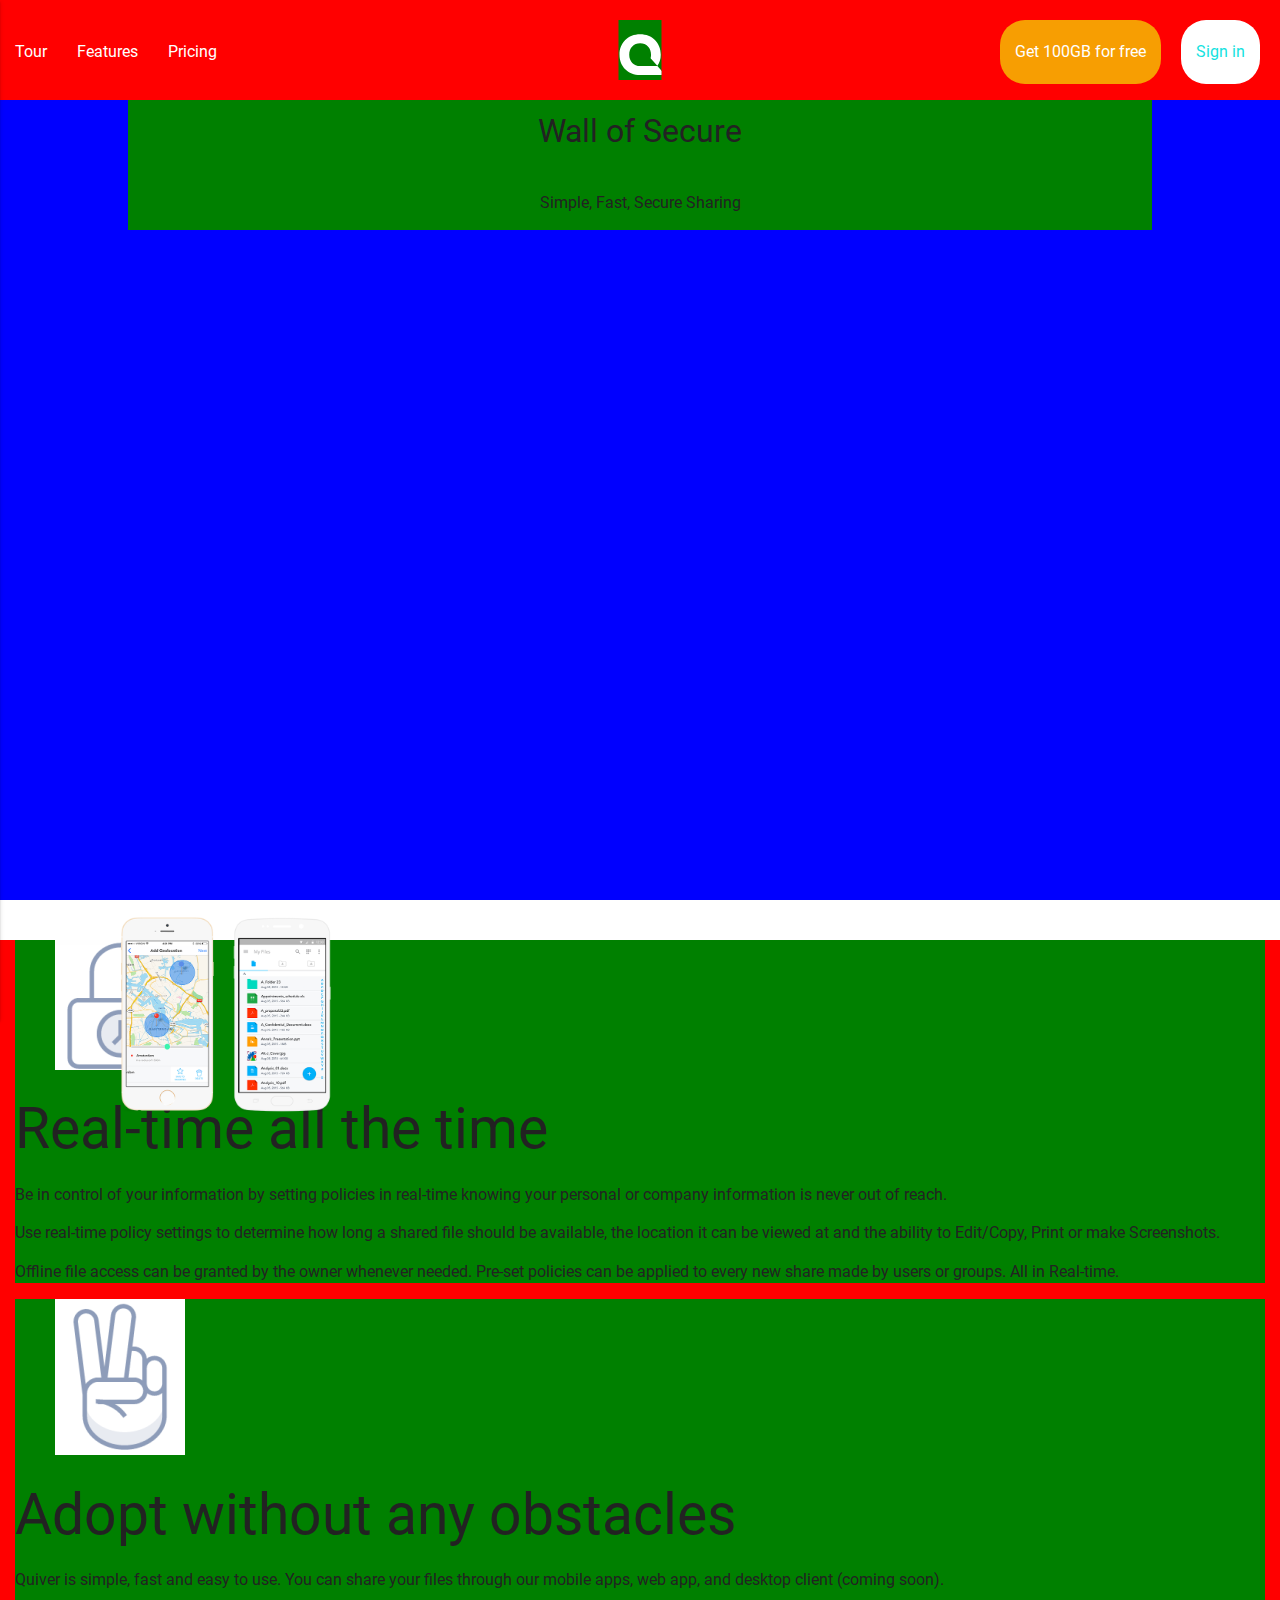
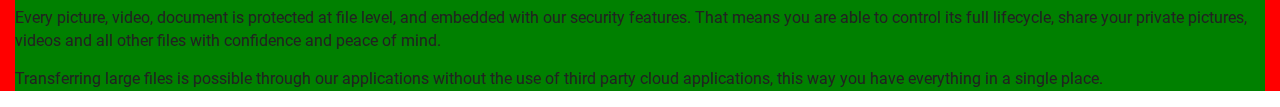
==== features.html @ 8ca989de "add all images in features" ====
<!doctype html>
<html class="no-js" lang="fr">
    <head>
        <meta charset="utf-8">
        <meta http-equiv="x-ua-compatible" content="ie=edge">
        <title></title>
        <meta name="description" content="">
        <meta name="viewport" content="width=device-width, initial-scale=1">
        <link href="http://fonts.googleapis.com/icon?family=Material+Icons" rel="stylesheet">
        <link rel="apple-touch-icon" href="apple-touch-icon.png">
        <!-- Place favicon.ico in the root directory -->
        <link rel="stylesheet" href="css/normalize.css">
        <link rel="stylesheet" href="css/materialize.css">
        <link rel="stylesheet" href="css/main.css">
        <script src="js/vendor/modernizr-2.8.3.min.js"></script>
    </head>
    <body>


      <!-- ~~~~~~~~~~~~~~~ HEADER ~~~~~~~~~~~~~~~ -->
  <header>
      <nav class="nav-extended">
        <div class="divnavheader nav-wrapper">
          <a href="#" data-activates="mobile-demo" class="button-collapse"><i class="burgernav material-icons">menu</i></a>
          <ul id="nav-mobile" class="left hide-on-med-and-down">
            <li><a class="headernavtext" href="sass.html">Tour</a></li>
            <li><a class="headernavtext" href="features.html">Features</a></li>
            <li><a class="headernavtext" href="collapsible.html">Pricing</a></li>
          </ul>

          <a href="#" class="logoheadernav brand-logo center">
            <div class="containersvglogo">
          <svg class="id-shape" width="166" height="44" viewBox="0 0 166 44" aria-labelledby="aria-title">
          <title class="id-title hide" id="aria-title">Quiver</title>
          <path id="id-txt" d="M85.481 6.266c0 2.912-2.293 5.208-5.228 5.208 -2.964 0-5.229-2.296-5.229-5.208C75.024 3.297 77.289 1 80.253 1 83.188 1 85.481 3.297 85.481 6.266zM58.762 43c-7.325 0-13.253-3.893-13.253-12.518V14.799h8.752v14.927c0 3.472 1.901 5.096 4.501 5.096 2.601 0 4.502-1.624 4.502-5.096V14.799h8.723v15.71C71.986 39.107 66.059 43 58.762 43zM75.759 42.272V14.799h8.751v27.472H75.759zM97.034 42.272L86.409 14.799h9.534l6.123 17.923 6.178-17.923h9.255l-10.485 27.472H97.034zM143.837 28.522c0 0.896-0.057 2.128-0.168 2.716h-18.593c0.754 3.025 2.851 4.397 5.872 4.397 2.041 0 4.221-0.84 5.983-2.408l5.648 5.265C139.698 41.376 135.616 43 130.5 43c-8.611 0-14.455-5.741-14.455-14.311 0-8.625 5.703-14.646 14.064-14.646C138.244 14.044 143.837 19.924 143.837 28.522zM125.103 25.693h9.981c-0.698-2.772-2.377-4.201-4.949-4.201C127.424 21.492 125.774 22.977 125.103 25.693zM165 14.463l-0.811 8.737c-1.201-0.42-2.823-0.728-4.39-0.728 -3.132 0-5.004 1.512-5.004 4.957v14.842h-8.752V14.799h8.388v3.165c1.593-2.689 4.109-3.92 7.493-3.92C163.239 14.044 164.33 14.268 165 14.463z"></path>
          <path id="id-q" d="M46.695 43c0 0-20.923 0-25.061 0C9.555 43 1 34.402 1 22.668 1 10.935 9.555 2.337 21.633 2.337c12.079 0 20.635 8.598 20.635 20.331 0 4.379-1.249 8.036-3.441 11.164l-6.73-7.697c0.284-1.104 0.442-2.26 0.442-3.467 0-6.721-4.529-11.37-10.905-11.37 -6.374 0-10.904 4.649-10.904 11.37 0 6.721 4.53 11.37 10.904 11.37 0.082 0 0.161-0.005 0.243-0.007l17.027-0.022L46.695 43z"></path>
        </svg>
      </div>
      </a>

          <ul id="nav-mobile" class="right hide-on-med-and-down">
            <li><a href="sass.html" class="getgb">Get 100GB for free</a></li>
            <li><a href="badges.html" class="signin headernavtext">Sign in</a></li>
          </ul>

          <ul class="side-nav" id="mobile-demo">
            <li><a href="sass.html">Tour</a></li>
            <li><a href="badges.html">Features</a></li>
            <li><a href="collapsible.html">Pricing</a></li>
          </ul>
        </div>

      </nav>
</header>
      <!-- ~~~~~~~~~~~~~~~END OF HEADER ~~~~~~~~~ -->



      <!-- ~~~~~~~~~~~~~~~SECTION ANIM IMAGES ~~~~~~~~~ -->
      <section class="featuresimgslide">
        <article class="featurestexth1">
          <h1>Wall of Secure</h1>
          <p>Simple, Fast, Secure Sharing</p>
        </article>
        <figure class="mobile1">
          <img src="img/mobile1.png" alt="mobile">
        </figure>

        <figure class="mobile2">
          <img src="img/mobile2.png" alt="mobile">
        </figure>

        <figure class="pc">
          <img src="img/pc.png" alt="computer">
        </figure>
      </section>

      <!-- ~~~~~~~~~~~~END SECTION ANIM IMAGES ~~~~~~~~~ -->

      <!-- ~~~~~~~~~~~~ SECOND CONTAINER ~~~~~~~~~ -->
      <section class="secondcontainer">

        <article class="secondcontainerarticle">
          <figure>
            <img src="img/cadenas.png" alt="un cadenas">
          </figure>
          <h2> Real-time all the time</h2>
          <p>Be in control of your information by setting policies in real-time knowing your personal or company information is never out of reach.</p>
          <p>Use real-time policy settings to determine how long a shared file should be available, the location it can be viewed at and the ability to Edit/Copy, Print or make Screenshots.</p>
          <p>Offline file access can be granted by the owner whenever needed. Pre-set policies can be applied to every new share made by users or groups. All in Real-time.</p>
        </article>

        <article class="secondcontainerarticle">
          <figure>
            <img src="img/doigt.png" alt="un gros doigt">
          </figure>
          <h2>Adopt without any obstacles</h2>
          <p>Quiver is simple, fast and easy to use. You can share your files through our mobile apps, web app, and desktop client (coming soon).</p>
          <p>Every picture, video, document is protected at file level, and embedded with our security features. That means you are able to control its full lifecycle, share your private pictures, videos and all other files with confidence and peace of mind.</p>
          <p>Transferring large files is possible through our applications without the use of third party cloud applications, this way you have everything in a single place.</p>
        </article>

      </section>
      <!-- ~~~~~~~~~~~~ END SECOND CONTAINER ~~~~~~~~~ -->


        <script>window.jQuery || document.write('<script src="js/vendor/jquery-1.12.0.min.js"><\/script>')</script>
        <script src="js/plugins.js"></script>
        <script src="js/main.js"></script>

        <!-- Google Analytics: change UA-XXXXX-X to be your site's ID. -->
        <script>
            (function(b,o,i,l,e,r){b.GoogleAnalyticsObject=l;b[l]||(b[l]=
            function(){(b[l].q=b[l].q||[]).push(arguments)});b[l].l=+new Date;
            e=o.createElement(i);r=o.getElementsByTagName(i)[0];
            e.src='https://www.google-analytics.com/analytics.js';
            r.parentNode.insertBefore(e,r)}(window,document,'script','ga'));
            ga('create','UA-XXXXX-X','auto');ga('send','pageview');
        </script>
        <script type="text/javascript" src="https://code.jquery.com/jquery-2.1.1.min.js"></script>
        <script type="text/javascript" src="js/materialize.min.js"></script>
        <script type="text/javascript">$(".button-collapse").sideNav();</script>
    </body>
</html>
---- css/main.css ----
/*! HTML5 Boilerplate v5.3.0 | MIT License | https://html5boilerplate.com/ */

/*
 * What follows is the result of much research on cross-browser styling.
 * Credit left inline and big thanks to Nicolas Gallagher, Jonathan Neal,
 * Kroc Camen, and the H5BP dev community and team.
 */

/* ==========================================================================
   Base styles: opinionated defaults
   ========================================================================== */

html {
    color: #222;
    font-size: 1em;
    line-height: 1.4;
}

/*
 * Remove text-shadow in selection highlight:
 * https://twitter.com/miketaylr/status/12228805301
 *
 * These selection rule sets have to be separate.
 * Customize the background color to match your design.
 */

::-moz-selection {
    background: #b3d4fc;
    text-shadow: none;
}

::selection {
    background: #b3d4fc;
    text-shadow: none;
}

/*
 * A better looking default horizontal rule
 */

hr {
    display: block;
    height: 1px;
    border: 0;
    border-top: 1px solid #ccc;
    margin: 1em 0;
    padding: 0;
}

/*
 * Remove the gap between audio, canvas, iframes,
 * images, videos and the bottom of their containers:
 * https://github.com/h5bp/html5-boilerplate/issues/440
 */

audio,
canvas,
iframe,
img,
svg,
video {
    vertical-align: middle;
}

/*
 * Remove default fieldset styles.
 */

fieldset {
    border: 0;
    margin: 0;
    padding: 0;
}

/*
 * Allow only vertical resizing of textareas.
 */

textarea {
    resize: vertical;
}

/* ==========================================================================
   Browser Upgrade Prompt
   ========================================================================== */

.browserupgrade {
    margin: 0.2em 0;
    background: #ccc;
    color: #000;
    padding: 0.2em 0;
}

/* ==========================================================================
= =                                                                       = =
= =                                 START                                 = =
= =                                                                       = =
= =                                                                       = =
= =                               MY  RULES                               = =
= =                                                                       = =
= =                                                                       = =
= =                                                                       = =
= =                                                                       = =
= =                                                                       = =
   ========================================================================== */

/*~~~~~~~~~~~~~~~~~~ HEADER 0-900px ~~~~~~~~~~~~~~~~~~*/
header{
  height: 100px;
  width: 100%;
  top: 0;
  border: none;
  background-color: red;
  position: absolute;
}

.divnavheader{
  height: 100%;
  padding-top: 20px;
  padding-bottom: 30px;
  padding-right: 20px;
  box-sizing: content-box;

}

header nav{
  height: 100%;
  box-shadow: none;
}

header nav a{
  color: black;
}

.signin{
  display:block;
  float: right;
}

.nav-wrapper{
  border-bottom: none;
}

.headernavtext{
  color:white;
}

.headernavtext:hover{
  color:rgba(246, 249, 249, 0.5);
  background-color:rgba(246, 249, 249, 0.0);
}

/*~~~~~~logo quiver~~~~~~~*/
#id-txt{
  display: none;
}

#id-q{
  fill:white;
}

.containersvglogo{
  width: 40px;
}
/*~~~~~~logo quiver~~~~~~~*/



/*~~~~~~burger nav~~~~~~~*/
.burgernav{
  color: white;
}
/*~~~~~~burger nav~~~~~~~*/

/*~~~~~~SignIn~~~~~~~*/
.signinmobile{
}
/*~~~~~~SignIn~~~~~~~*/

/*~~~~~~~~~~~~~~~~~~ END HEADER 0-900px ~~~~~~~~~~~~~~~~~~*/

/*~~~~~~~~~~~~~~~~~~ FEATURES SECTION IMG SLIDE 0-900px ~~~~~~~~~~~~~~~~~~*/
  .featuresimgslide{
    height: 100vh;
    background-color: blue;
    display: flex;
    flex-direction: column;
    justify-content: flex-start;
    align-items: center;
  }

  .featurestexth1{
    background-color: green;
    display: flex;
    flex-direction: column;
    align-items: center;
    justify-content: space-between;
    padding-top: 80px;
    width: 80%;
  }

  .featurestexth1 h1{
    font-size: 2em;
  }
  /*~~~~~~Images slide~~~~~~~*/
  .mobile1 img, .mobile2 img, .pc img{
    width: 100%;
    height: auto;
  }

  .mobile1{
    width: 100px;
    position: absolute;
    top:100vh;
    left: 6vw;
    animation-name: transition1;
    animation-duration: 2s;
    animation-fill-mode: forwards;
    z-index: 2;
  }

   .mobile2{
    width: 100px;
    position: absolute;
    top:100vh;
    left: 15vw;
    z-index: 1;
    animation-name: transition1;
    animation-duration: 2.5s;
    animation-fill-mode: forwards;
  }

  .pc{
    width: 450px;
    position: absolute;
    z-index: 0;
    left: 100vw;
    bottom: -5vh;
    animation-name: transition2;
    animation-duration: 2.7s;
    animation-fill-mode: forwards;
  }

  @keyframes transition1 {
 from {
   top:90vh;
 }
 to {
   top: 65vh;
 }
}

@keyframes transition2 {
from {
 left:100vw;
}
to {
 left: 23vw;
}
}
  /*~~~~~~End Images slide~~~*/

/*~~~~~~~~~~~~~~~~~~ END FEATURES SECTION IMG SLIDE 0-900px ~~~~~~~~~~~~~~*/
.secondcontainer{
  margin-top: 40px;
  background-color: red;
}
.secondcontainerarticle{
  background-color: green;
  margin: 15px;
}


/*~~~~~~~~~~~~~~~~~~ SECOND CONTAINER ~~~~~~~~~~~~~~*/





/*~~~~~~~~~~~~~~~~~~ END SECOND CONTAINER ~~~~~~~~~~~~~~*/


/*~~~~~~~~~~~~~~~~~~~~~~~~~~~~~~~~~~~~~~~~~~~~~~~~*/
/*~~~~~~~~~~~~~~~~  MEDIA 900px   ~~~~~~~~~~~~~~~~*/
/*~~~~~~~~~~~~~~~~~~~~~~~~~~~~~~~~~~~~~~~~~~~~~~~~*/


/*~~~~~~~~~~~~~~~~~~ HEADER 900-1280px ~~~~~~~~~~~~~~~~~~*/

@media (min-width:900px){

  .signin{
    color:rgba(21, 226, 224, 1);
    background-color: white;
    border-radius: 25px;
  }

  .signin:hover{
    border: solid 2px white;
    background-color: none;
    color:white;
  }

  /*~~~~~~logo quiver~~~~~~~*/
  #id-txt{
    display: block;
  }

  #id-txt{
    fill:white;
  }

  .containersvglogo{
    width: 43px;
    height: 60px;
    background-color: green;
    overflow: hidden;
  }

  .containersvglogo:hover{
    width: 165px;
    transition-property: width;
    transition-duration: 0.4s;
    transition-timing-function: ease-in;
  }
  /*~~~~~~logo quiver~~~~~~~*/

  .getgb{
    background-color: rgba(247, 158, 2, 1);
    margin-right: 20px;
    border-radius: 25px;
    color: white;
  }

  .getgb:hover{
    border: solid 2px white;
    background-color: none;
  }
}

/*~~~~~~~~~~~~~~~~~~ END HEADER 900-1280px ~~~~~~~~~~~~~~~~~~*/


/*~~~~~~~~~~~~~~~~~~~~~~~~~~~~~~~~~~~~~~~~~~~~~~~~*/
/*~~~~~~~~~~~~~~~~~~  SYLVAIN   ~~~~~~~~~~~~~~~~~~*/
/*~~~~~~~~~~~~~~~~~~~~~~~~~~~~~~~~~~~~~~~~~~~~~~~~*/




   /* ==========================================================================
   = =                                                                       = =
   = =                                  END                                  = =
   = =                                                                       = =
   = =                                                                       = =
   = =                               MY  RULES                               = =
   = =                                                                       = =
   = =                                                                       = =
   = =                                                                       = =
   = =                                                                       = =
   = =                                                                       = =
      ========================================================================== */




/* ==========================================================================
   Helper classes
   ========================================================================== */

/*
 * Hide visually and from screen readers
 */

.hidden {
    display: none !important;
}

/*
 * Hide only visually, but have it available for screen readers:
 * http://snook.ca/archives/html_and_css/hiding-content-for-accessibility
 */

.visuallyhidden {
    border: 0;
    clip: rect(0 0 0 0);
    height: 1px;
    margin: -1px;
    overflow: hidden;
    padding: 0;
    position: absolute;
    width: 1px;
}

/*
 * Extends the .visuallyhidden class to allow the element
 * to be focusable when navigated to via the keyboard:
 * https://www.drupal.org/node/897638
 */

.visuallyhidden.focusable:active,
.visuallyhidden.focusable:focus {
    clip: auto;
    height: auto;
    margin: 0;
    overflow: visible;
    position: static;
    width: auto;
}

/*
 * Hide visually and from screen readers, but maintain layout
 */

.invisible {
    visibility: hidden;
}

/*
 * Clearfix: contain floats
 *
 * For modern browsers
 * 1. The space content is one way to avoid an Opera bug when the
 *    `contenteditable` attribute is included anywhere else in the document.
 *    Otherwise it causes space to appear at the top and bottom of elements
 *    that receive the `clearfix` class.
 * 2. The use of `table` rather than `block` is only necessary if using
 *    `:before` to contain the top-margins of child elements.
 */

.clearfix:before,
.clearfix:after {
    content: " "; /* 1 */
    display: table; /* 2 */
}

.clearfix:after {
    clear: both;
}

/* ==========================================================================
   EXAMPLE Media Queries for Responsive Design.
   These examples override the primary ('mobile first') styles.
   Modify as content requires.
   ========================================================================== */

@media only screen and (min-width: 35em) {
    /* Style adjustments for viewports that meet the condition */
}

@media print,
       (-webkit-min-device-pixel-ratio: 1.25),
       (min-resolution: 1.25dppx),
       (min-resolution: 120dpi) {
    /* Style adjustments for high resolution devices */
}

/* ==========================================================================
   Print styles.
   Inlined to avoid the additional HTTP request:
   http://www.phpied.com/delay-loading-your-print-css/
   ========================================================================== */

@media print {
    *,
    *:before,
    *:after,
    *:first-letter,
    *:first-line {
        background: transparent !important;
        color: #000 !important; /* Black prints faster:
                                   http://www.sanbeiji.com/archives/953 */
        box-shadow: none !important;
        text-shadow: none !important;
    }

    a,
    a:visited {
        text-decoration: underline;
    }

    a[href]:after {
        content: " (" attr(href) ")";
    }

    abbr[title]:after {
        content: " (" attr(title) ")";
    }

    /*
     * Don't show links that are fragment identifiers,
     * or use the `javascript:` pseudo protocol
     */

    a[href^="#"]:after,
    a[href^="javascript:"]:after {
        content: "";
    }

    pre,
    blockquote {
        border: 1px solid #999;
        page-break-inside: avoid;
    }

    /*
     * Printing Tables:
     * http://css-discuss.incutio.com/wiki/Printing_Tables
     */

    thead {
        display: table-header-group;
    }

    tr,
    img {
        page-break-inside: avoid;
    }

    img {
        max-width: 100% !important;
    }

    p,
    h2,
    h3 {
        orphans: 3;
        widows: 3;
    }

    h2,
    h3 {
        page-break-after: avoid;
    }
}
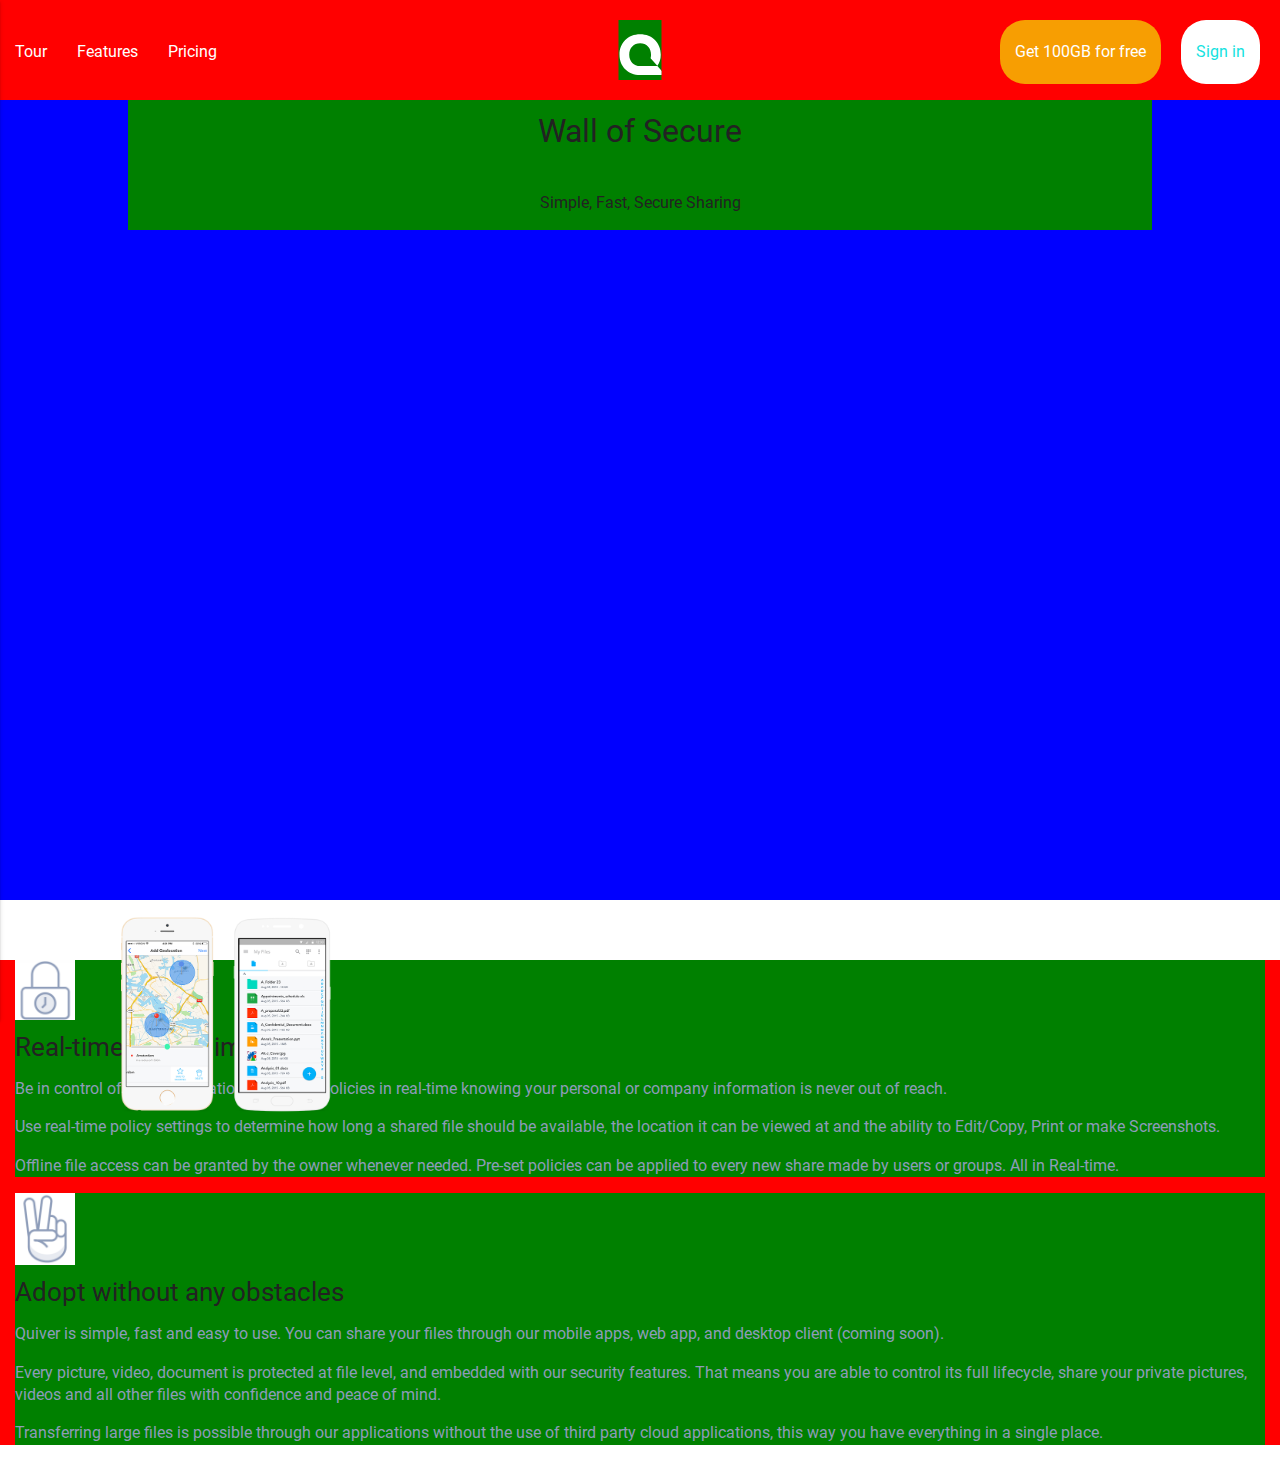
==== commit f8059ae7: "add 2container features for mobile" ====
--- a/features.html
+++ b/features.html
@@ -84,7 +84,7 @@
           <figure>
             <img src="img/cadenas.png" alt="un cadenas">
           </figure>
-          <h2> Real-time all the time</h2>
+          <h5> Real-time all the time</h5>
           <p>Be in control of your information by setting policies in real-time knowing your personal or company information is never out of reach.</p>
           <p>Use real-time policy settings to determine how long a shared file should be available, the location it can be viewed at and the ability to Edit/Copy, Print or make Screenshots.</p>
           <p>Offline file access can be granted by the owner whenever needed. Pre-set policies can be applied to every new share made by users or groups. All in Real-time.</p>
@@ -94,7 +94,7 @@
           <figure>
             <img src="img/doigt.png" alt="un gros doigt">
           </figure>
-          <h2>Adopt without any obstacles</h2>
+          <h5>Adopt without any obstacles</h5>
           <p>Quiver is simple, fast and easy to use. You can share your files through our mobile apps, web app, and desktop client (coming soon).</p>
           <p>Every picture, video, document is protected at file level, and embedded with our security features. That means you are able to control its full lifecycle, share your private pictures, videos and all other files with confidence and peace of mind.</p>
           <p>Transferring large files is possible through our applications without the use of third party cloud applications, this way you have everything in a single place.</p>
--- a/css/main.css
+++ b/css/main.css
@@ -261,8 +261,12 @@
   /*~~~~~~End Images slide~~~*/
 
 /*~~~~~~~~~~~~~~~~~~ END FEATURES SECTION IMG SLIDE 0-900px ~~~~~~~~~~~~~~*/
+
+
+
+/*~~~~~~~~~~~~~~~~~~ SECOND CONTAINER ~~~~~~~~~~~~~~*/
 .secondcontainer{
-  margin-top: 40px;
+  margin-top: 60px;
   background-color: red;
 }
 .secondcontainerarticle{
@@ -270,15 +274,24 @@
   margin: 15px;
 }
 
-
-/*~~~~~~~~~~~~~~~~~~ SECOND CONTAINER ~~~~~~~~~~~~~~*/
-
-
-
-
-
+.secondcontainerarticle figure img{
+  width: 100%;
+  height: auto;
+}
+
+.secondcontainerarticle figure{
+  width: 60px;
+  padding: 0;
+  margin: 0;
+}
+
+.secondcontainerarticle p{
+  color:rgba(141, 156, 185, 1);
+}
 /*~~~~~~~~~~~~~~~~~~ END SECOND CONTAINER ~~~~~~~~~~~~~~*/
 
+/*~~~~~~~~~~~~~~~~~~ THIRD CONTAINER ~~~~~~~~~~~~~~*/
+/*~~~~~~~~~~~~~~~~~~ END THIRD CONTAINER ~~~~~~~~~~~~~~*/
 
 /*~~~~~~~~~~~~~~~~~~~~~~~~~~~~~~~~~~~~~~~~~~~~~~~~*/
 /*~~~~~~~~~~~~~~~~  MEDIA 900px   ~~~~~~~~~~~~~~~~*/
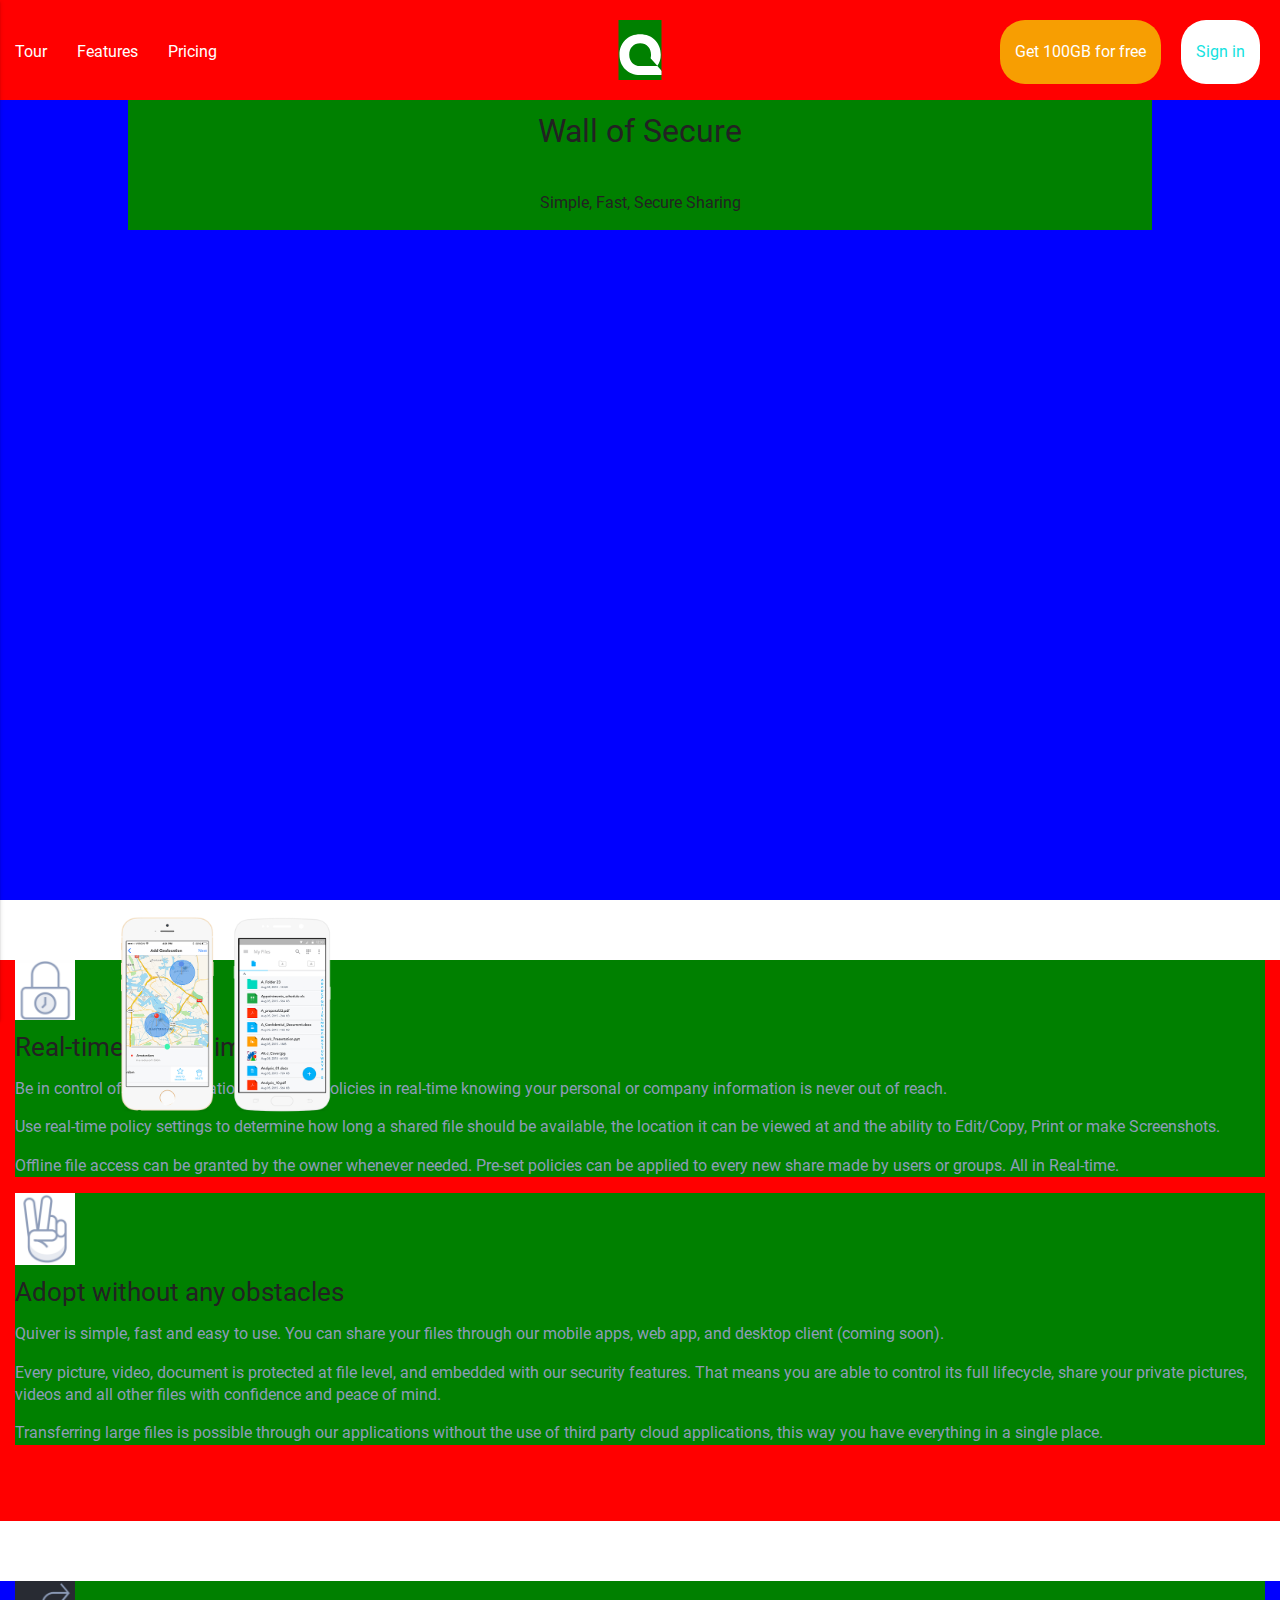
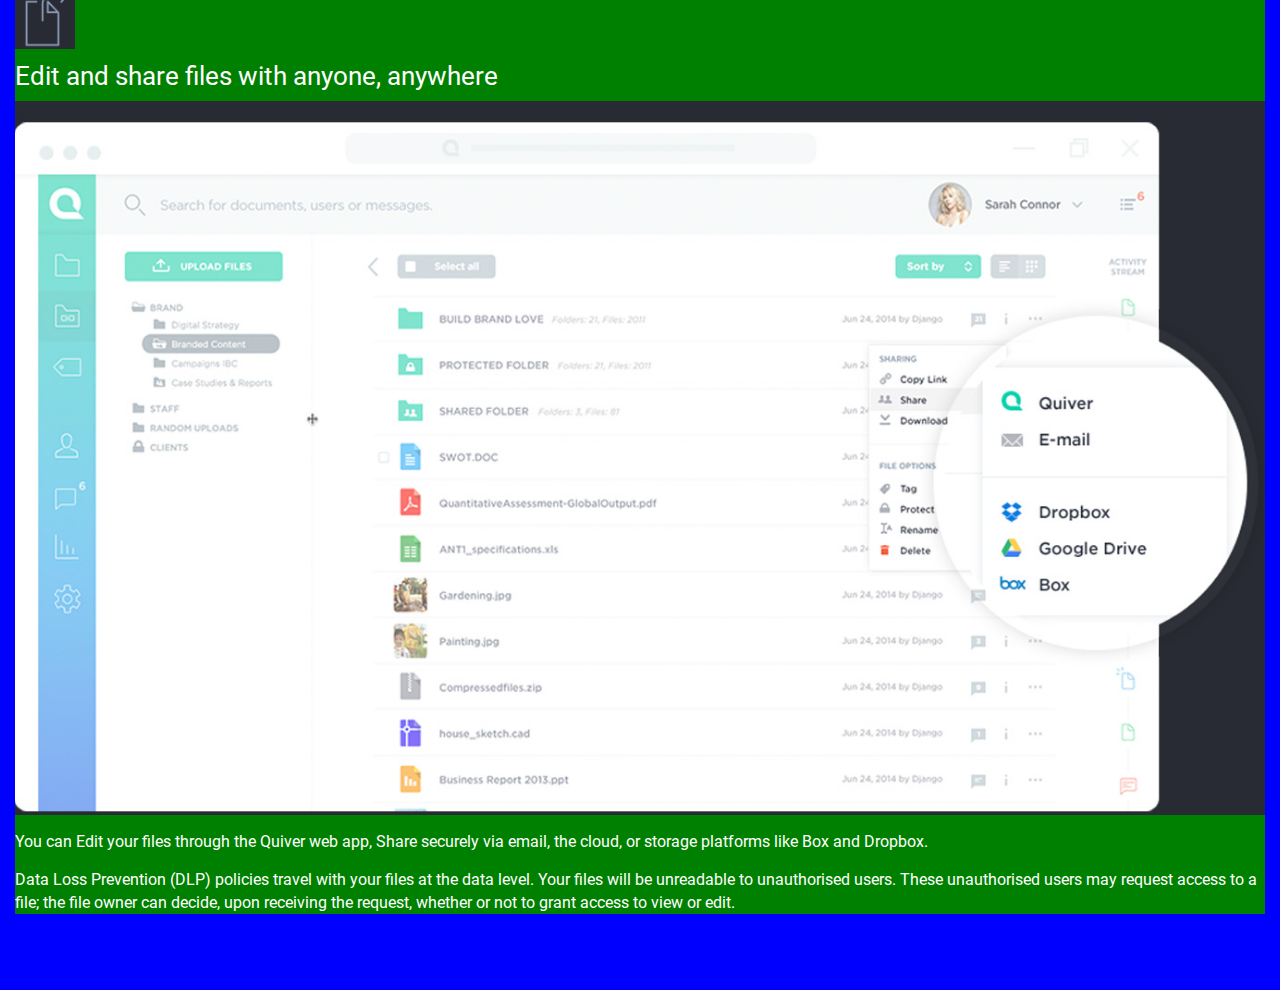
==== commit 7b158bf5: "add third container in features for mobile" ====
--- a/features.html
+++ b/features.html
@@ -103,6 +103,24 @@
       </section>
       <!-- ~~~~~~~~~~~~ END SECOND CONTAINER ~~~~~~~~~ -->
 
+      <!-- ~~~~~~~~~~~~ THIRD CONTAINER ~~~~~~~~~ -->
+      <section class="thirdcontainer">
+        <article class="thirdcontainerarticle">
+          <figure class="thirdcontainerlogo">
+            <img src="img/blackwhite.png" alt="tournez à droite">
+          </figure>
+
+          <h5>Edit and share files with anyone, anywhere</h5>
+
+          <figure class="thirdcontainerimgpc">
+            <img src="img/thirdcontainerimg.jpg" alt="imprime ecran pc">
+          </figure>
+          <p>You can Edit your files through the Quiver web app, Share securely via email, the cloud, or storage platforms like Box and Dropbox.</p>
+          <p>Data Loss Prevention (DLP) policies travel with your files at the data level. Your files will be unreadable to unauthorised users. These unauthorised users may request access to a file; the file owner can decide, upon receiving the request, whether or not to grant access to view or edit.</p>
+        </article>
+      </section>
+      <!-- ~~~~~~~~~~~~ END THIRD CONTAINER ~~~~~~~~~ -->
+
 
         <script>window.jQuery || document.write('<script src="js/vendor/jquery-1.12.0.min.js"><\/script>')</script>
         <script src="js/plugins.js"></script>
--- a/css/main.css
+++ b/css/main.css
@@ -268,6 +268,7 @@
 .secondcontainer{
   margin-top: 60px;
   background-color: red;
+  padding-bottom: 60px;
 }
 .secondcontainerarticle{
   background-color: green;
@@ -291,6 +292,40 @@
 /*~~~~~~~~~~~~~~~~~~ END SECOND CONTAINER ~~~~~~~~~~~~~~*/
 
 /*~~~~~~~~~~~~~~~~~~ THIRD CONTAINER ~~~~~~~~~~~~~~*/
+.thirdcontainer{
+  margin-top: 60px;
+  background-color: blue;
+  padding-bottom: 60px;
+}
+.thirdcontainerarticle{
+  background-color: green;
+  margin: 15px;
+}
+
+.thirdcontainerarticle figure img{
+  width: 100%;
+  height: auto;
+}
+
+.thirdcontainerlogo{
+  width: 60px;
+  padding: 0;
+  margin: 0;
+}
+
+.thirdcontainerimgpc{
+  width: 100%;
+  padding: 0;
+  margin: 0;
+}
+
+.thirdcontainerarticle h5{
+  color: white;
+}
+
+.thirdcontainerarticle p{
+  color:white;
+}
 /*~~~~~~~~~~~~~~~~~~ END THIRD CONTAINER ~~~~~~~~~~~~~~*/
 
 /*~~~~~~~~~~~~~~~~~~~~~~~~~~~~~~~~~~~~~~~~~~~~~~~~*/
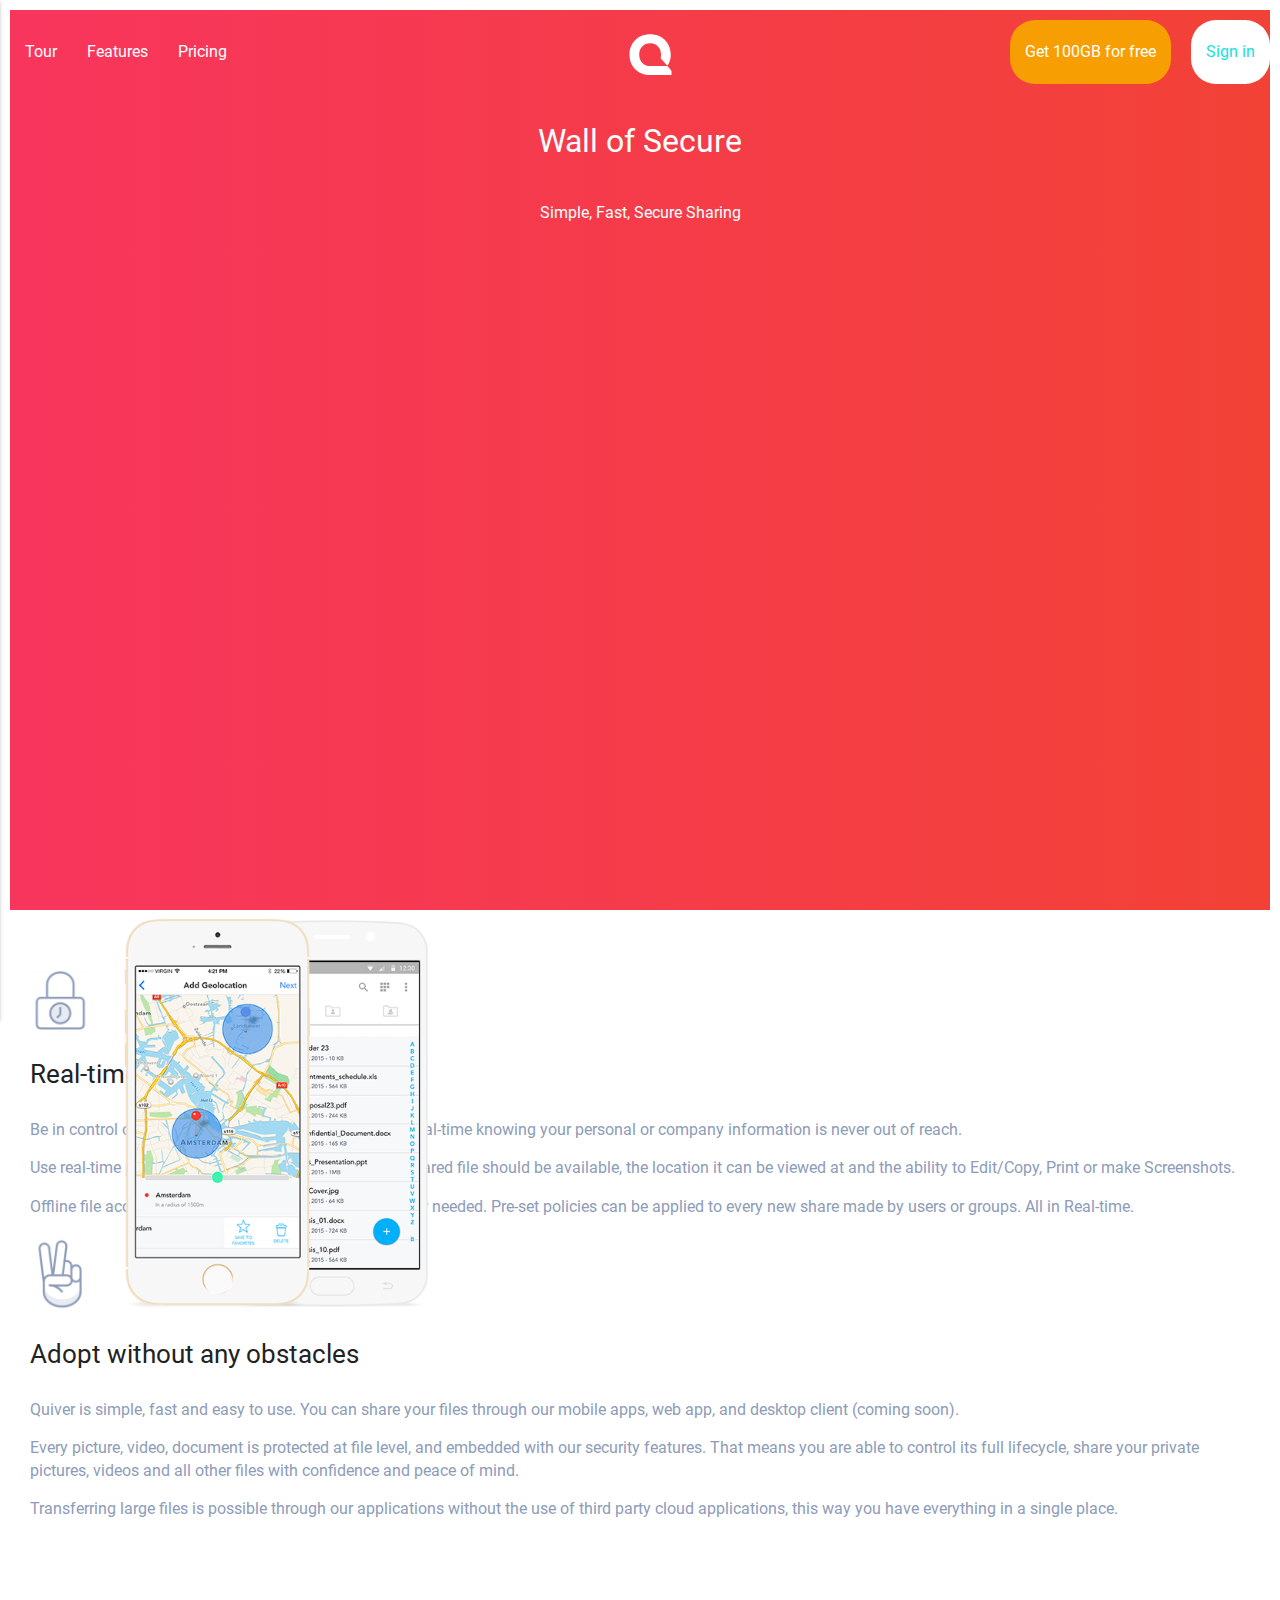
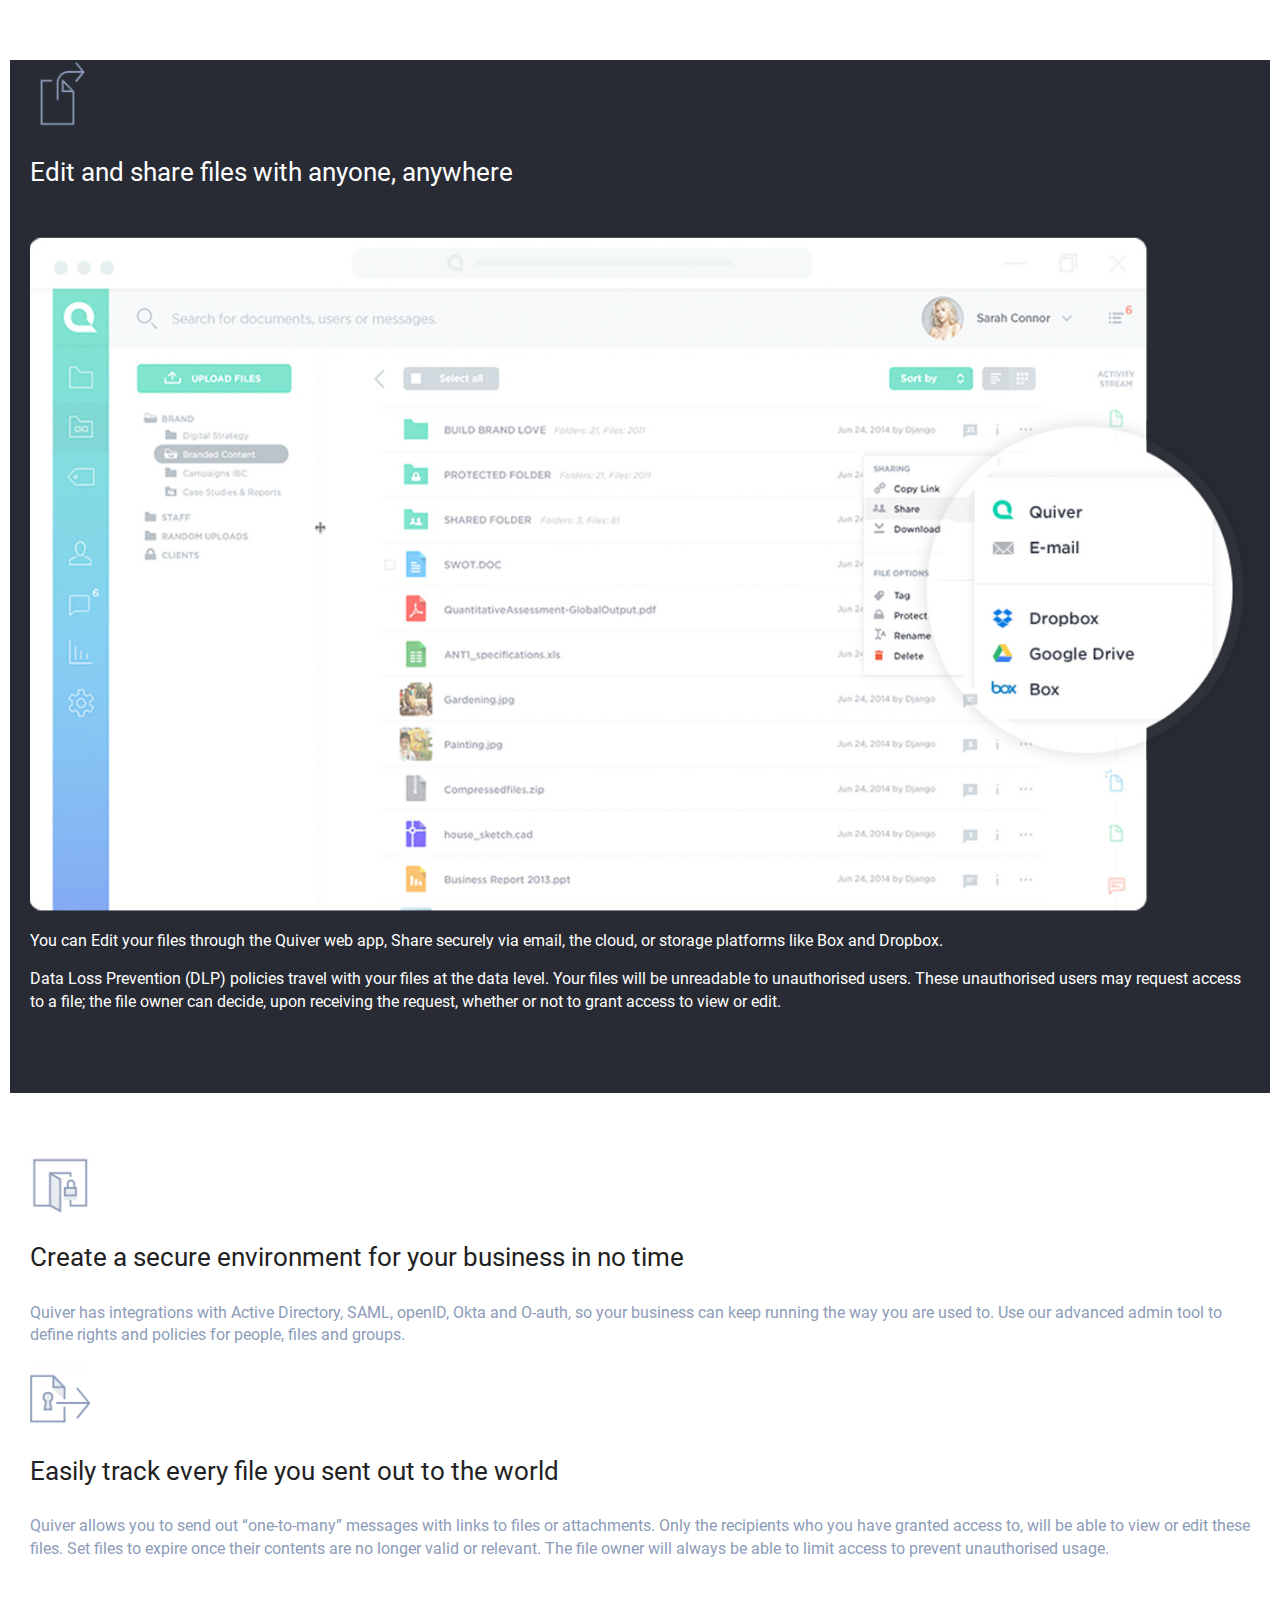
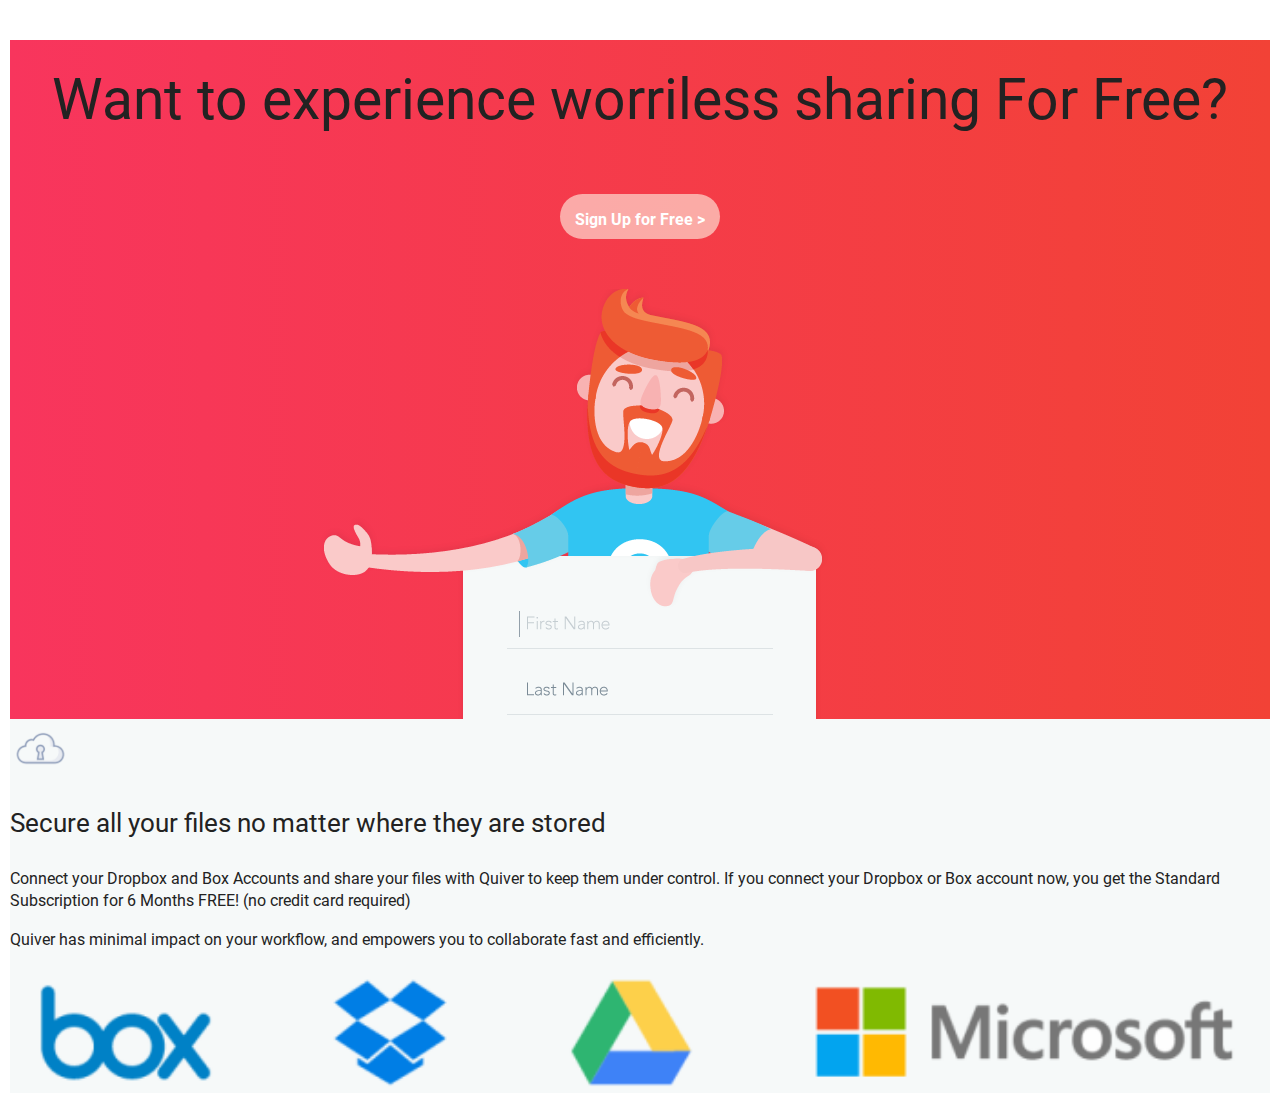
==== commit 503f70d4: "end 5th container features" ====
--- a/features.html
+++ b/features.html
@@ -121,6 +121,57 @@
       </section>
       <!-- ~~~~~~~~~~~~ END THIRD CONTAINER ~~~~~~~~~ -->
 
+      <!-- ~~~~~~~~~~~~ FOURTH CONTAINER ~~~~~~~~~ -->
+      <section class="fourthcontainer">
+
+        <article class="fourthcontainerarticle">
+          <figure>
+            <img src="img/cadenasporte.png" alt="un cadenas, une porte">
+          </figure>
+          <h5>Create a secure environment for your business in no time</h5>
+          <p>Quiver has integrations with Active Directory, SAML, openID, Okta and O-auth, so your business can keep running the way you are used to. Use our advanced admin tool to define rights and policies for people, files and groups.</p>
+        </article>
+
+        <article class="fourthcontainerarticle">
+          <figure>
+            <img src="img/feuilleserrure.png" alt="une feuille verrouillée">
+          </figure>
+          <h5>Easily track every file you sent out to the world</h5>
+          <p>Quiver allows you to send out “one-to-many” messages with links to files or attachments. Only the recipients who you have granted access to, will be able to view or edit these files. Set files to expire once their contents are no longer valid or relevant. The file owner will always be able to limit access to prevent unauthorised usage.</p>
+        </article>
+
+      </section>
+      <!-- ~~~~~~~~~~~~ END FOURTH CONTAINER ~~~~~~~~~ -->
+
+      <!-- ~~~~~~~~~~~~ FIFTH CONTAINER ~~~~~~~~~ -->
+      <section class="fifthcontainer">
+        <article class="fifthcontainerarticle1">
+          <h2>Want to experience worriless sharing For Free?</h2>
+          <a href="#">Sign Up for Free                <span class=">">    ></span></a>
+          <figure>
+            <img src="img/stopguy.png" alt="personnage roux très souriant faisant du stop">
+          </figure>
+        </article>
+
+        <div class="fifthcontainerarticle2fond">
+        <article class="fifthcontainerarticle2">
+          <figure class="cloud">
+            <img src="img/cloud.png" alt="nuage avec serrure">
+          </figure>
+          <h5>Secure all your files no matter where they are stored</h5>
+          <p>Connect your Dropbox and Box Accounts and share your files with Quiver to keep them under control. If you connect your Dropbox or Box account now, you get the Standard Subscription for 6 Months FREE! (no credit card required)</p>
+          <p>Quiver has minimal impact on your workflow, and empowers you to collaborate fast and efficiently.</p>
+          <figure class="microsoft">
+            <img src="img/microsoft" alt="logos de microsoft and Co">
+          </figure>
+        </article>
+      </div>
+      </section>
+      <!-- ~~~~~~~~~~~~ END FIFTH CONTAINER ~~~~~~~~~ -->
+
+
+
+
 
         <script>window.jQuery || document.write('<script src="js/vendor/jquery-1.12.0.min.js"><\/script>')</script>
         <script src="js/plugins.js"></script>
--- a/css/main.css
+++ b/css/main.css
@@ -103,14 +103,15 @@
 = =                                                                       = =
 = =                                                                       = =
    ========================================================================== */
-
+body{
+  overflow-x: hidden;
+}
 /*~~~~~~~~~~~~~~~~~~ HEADER 0-900px ~~~~~~~~~~~~~~~~~~*/
 header{
   height: 100px;
   width: 100%;
   top: 0;
   border: none;
-  background-color: red;
   position: absolute;
 }
 
@@ -182,21 +183,21 @@
 /*~~~~~~~~~~~~~~~~~~ FEATURES SECTION IMG SLIDE 0-900px ~~~~~~~~~~~~~~~~~~*/
   .featuresimgslide{
     height: 100vh;
-    background-color: blue;
     display: flex;
     flex-direction: column;
     justify-content: flex-start;
     align-items: center;
+    background-image:linear-gradient(to right,rgba(248, 53, 93, 1), rgba(242, 66, 54, 1));
   }
 
   .featurestexth1{
-    background-color: green;
     display: flex;
     flex-direction: column;
     align-items: center;
     justify-content: space-between;
     padding-top: 80px;
     width: 80%;
+    color: white;
   }
 
   .featurestexth1 h1{
@@ -260,33 +261,41 @@
 }
   /*~~~~~~End Images slide~~~*/
 
+  /*~~~~~~~~~~~~~~~~~~~~~~~~~~~~~~~~~~~~~*/
+  /*~~~~~~~~~~~~~MEDIA min 641~~~~~~~~~~~*/
+  /*~~~~~~~~~~~~~~~~~~~~~~~~~~~~~~~~~~~~~*/
+
+
 /*~~~~~~~~~~~~~~~~~~ END FEATURES SECTION IMG SLIDE 0-900px ~~~~~~~~~~~~~~*/
 
 
 
 /*~~~~~~~~~~~~~~~~~~ SECOND CONTAINER ~~~~~~~~~~~~~~*/
-.secondcontainer{
+.secondcontainer, .fourthcontainer{
   margin-top: 60px;
-  background-color: red;
   padding-bottom: 60px;
 }
-.secondcontainerarticle{
-  background-color: green;
-  margin: 15px;
-}
-
-.secondcontainerarticle figure img{
+.secondcontainerarticle, .fourthcontainerarticle{
+  margin: 20px;
+}
+
+.secondcontainerarticle h5, .fourthcontainerarticle h5, .thirdcontainerarticle h5{
+  margin-top: 30px;
+  margin-bottom: 30px;
+}
+
+.secondcontainerarticle figure img, .fourthcontainerarticle figure img{
   width: 100%;
   height: auto;
 }
 
-.secondcontainerarticle figure{
+.secondcontainerarticle figure, .fourthcontainerarticle figure{
   width: 60px;
   padding: 0;
   margin: 0;
 }
 
-.secondcontainerarticle p{
+.secondcontainerarticle p, .fourthcontainerarticle p{
   color:rgba(141, 156, 185, 1);
 }
 /*~~~~~~~~~~~~~~~~~~ END SECOND CONTAINER ~~~~~~~~~~~~~~*/
@@ -294,12 +303,12 @@
 /*~~~~~~~~~~~~~~~~~~ THIRD CONTAINER ~~~~~~~~~~~~~~*/
 .thirdcontainer{
   margin-top: 60px;
-  background-color: blue;
   padding-bottom: 60px;
-}
+  background-color: rgba(40, 43, 52,1);
+}
+
 .thirdcontainerarticle{
-  background-color: green;
-  margin: 15px;
+  margin: 20px;
 }
 
 .thirdcontainerarticle figure img{
@@ -328,6 +337,70 @@
 }
 /*~~~~~~~~~~~~~~~~~~ END THIRD CONTAINER ~~~~~~~~~~~~~~*/
 
+
+/*~~~~~~~~~~~~~~~~~~ FIFTH CONTAINER ~~~~~~~~~~~~~~*/
+.fifthcontainerarticle1{
+  display: flex;
+  justify-content: space-between;
+  flex-direction: column;
+  align-items: center;
+  background-image:linear-gradient(to right,rgba(248, 53, 93, 1), rgba(242, 66, 54, 1));
+}
+
+.fifthcontainerarticle1 h2{
+  text-align: center;
+}
+
+.fifthcontainerarticle1 a{
+  height: 45px;
+  color: white;
+  padding: 15px;
+  margin-top: 40px;
+  margin-bottom: 50px;
+  background-color: rgba(255, 245, 230, 0.6);
+  border-radius: 50px;
+  font-weight: bold;
+}
+
+.fifthcontainerarticle1 figure img, .fifthcontainerarticle2 figure img{
+  width: 100%;
+  height: auto;
+  margin: 0;
+}
+
+.fifthcontainerarticle1 figure, .fifthcontainerarticle2 figure{
+  margin: 0;
+  padding: 0;
+}
+
+.cloud{
+  width: 60px;
+  margin: 0;
+  padding: 0;
+  margin-top: 40px;
+}
+
+.fifthcontainerarticle2 h5{
+  margin-top: 30px;
+  margin-bottom: 30px;
+}
+
+.microsoft img{
+  width: 100%;
+  height: auto;
+}
+
+.microsoft{
+  margin-top: 40px;
+}
+
+.fifthcontainerarticle2fond{
+  background-color: rgba(246, 249, 249, 1);
+  margin-top: 0;
+}
+
+/*~~~~~~~~~~~~~~~~~~ END FIFTH CONTAINER ~~~~~~~~~~~~~~*/
+
 /*~~~~~~~~~~~~~~~~~~~~~~~~~~~~~~~~~~~~~~~~~~~~~~~~*/
 /*~~~~~~~~~~~~~~~~  MEDIA 900px   ~~~~~~~~~~~~~~~~*/
 /*~~~~~~~~~~~~~~~~~~~~~~~~~~~~~~~~~~~~~~~~~~~~~~~~*/
@@ -361,7 +434,6 @@
   .containersvglogo{
     width: 43px;
     height: 60px;
-    background-color: green;
     overflow: hidden;
   }
 
@@ -384,9 +456,24 @@
     border: solid 2px white;
     background-color: none;
   }
+
+  body{
+    margin: 10px;
+  }
+
+.pc{
+  width: 600px;
+}
+
+.mobile1, .mobile2{
+  width:200px;
+}
 }
 
 /*~~~~~~~~~~~~~~~~~~ END HEADER 900-1280px ~~~~~~~~~~~~~~~~~~*/
+
+
+/*~~~~~~~~~~~~~~~~~~~~~~~~~~~~~~~~~~~~~~~~~~~~~~~~*/
 
 
 /*~~~~~~~~~~~~~~~~~~~~~~~~~~~~~~~~~~~~~~~~~~~~~~~~*/
